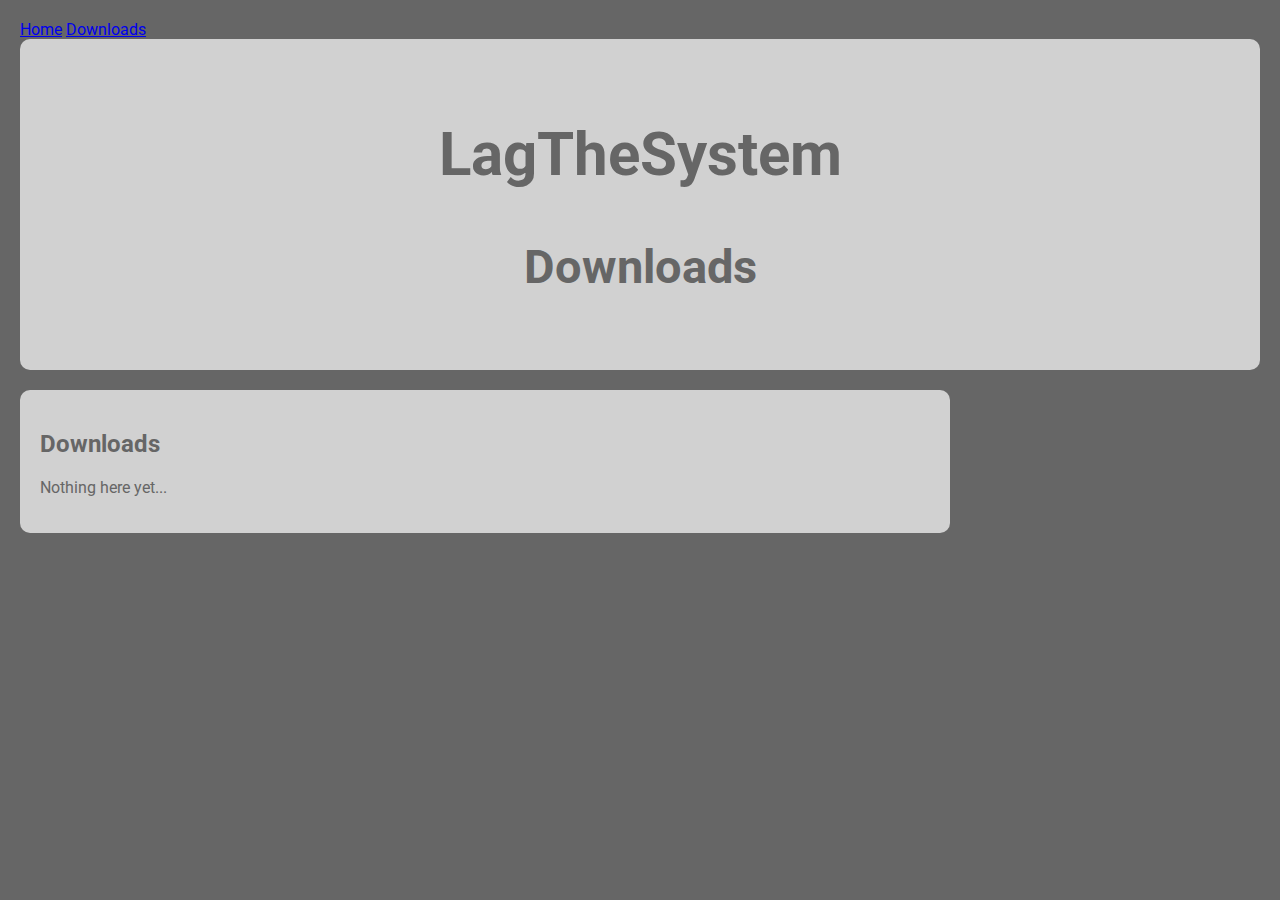
==== downloads.html @ 336e89b9 "Added downloads page" ====
<!DOCTYPE html>
<html lang="en">

<head>
    <!-- Global site tag (gtag.js) - Google Analytics -->
    <script async src="https://www.googletagmanager.com/gtag/js?id=G-QH9NJZW2RK"></script>
    <script>
        window.dataLayer = window.dataLayer || [];
        function gtag() { dataLayer.push(arguments); }
        gtag('js', new Date());

        gtag('config', 'G-QH9NJZW2RK');
    </script>
    <link rel="stylesheet" type="text/css" href="css/style.css" media="screen" />
    <meta charset="UTF-8">
    <link href="https://fonts.googleapis.com/css?family=Roboto:300,400,500,700" rel="stylesheet">
    <title>
        LagTheSystem Development
    </title>
</head>

<body>
    <div class="topnav">
        <a href="index.html">Home</a>
        <a class="active" href="downloads.html">Downloads</a>
    </div>
    <div class="header">
        <h2>LagTheSystem</h2>
        <h3>Downloads</h3>
    </div>

    <div class="row">
        <div class="leftcolumn">
            <div class="card">
                <h2>Downloads</h2>
                <p>Nothing here yet...</p>
            </div>
            <!--           <div class="card">
                <h2>TITLE HEADING</h2>
                <h5>Title description, Sep 2, 2017</h5>
                <div class="fakeimg" style="height:200px;">Image</div>
                <p>Some text..</p>
              </div>
            </div>
        -->

            <!--              <div class="card">
                <h3>Popular Post</h3>
                <div class="fakeimg">Image</div><br>
                <div class="fakeimg">Image</div><br>
                <div class="fakeimg">Image</div>
              </div>
              <div class="card">
                <h3>Follow Me</h3>
                <p>Some text..</p>
              </div>
            </div>
          </div> -->

            <!--        <div class="footer">
            <h2>Footer</h2>
          </div> -->
</body>

</html>
---- css/style.css ----
:root {
    --card-bg-color: rgb(209,209,209);
    --bg-color: rgb(102,102,102);
}

* {
    box-sizing: border-box;
}

html, body {
    min-height: 100vh;
    margin: 0;
    font-family: Roboto, Arial, sans-serif;
    color: var(--bg-color);
}

input, textarea {
    outline: none;
}



body {
    padding: 20px;
    background: var(--bg-color);
  }
  
  /* Header/Blog Title */
  .header {
    padding: 30px;
    font-size: 40px;
    text-align: center;
    background: var(--card-bg-color);
    border-radius: 10px;
  }
  
  /* Create two unequal columns that floats next to each other */
  /* Left column */
  .leftcolumn {
    float: left;
    width: 75%;
  }
  
  /* Right column */
  .rightcolumn {
    float: left;
    width: 25%;
    padding-left: 20px;
  }
  
  /* Fake image */
  .fakeimg {
    background-color: #aaa;
    width: 100%;
    padding: 20px;
  }
  
  /* Add a card effect for articles */
  .card {
    background-color: var(--card-bg-color);
    padding: 20px;
    margin-top: 20px;
    border-radius: 10px;
  }
  
  /* Clear floats after the columns */
  .row:after {
    content: "";
    display: grid;
    clear: both;
  }

  .ltslogo img {
    max-width: 100%;
    height: auto;
    border-radius: 20px;
  }
  
  /* Footer */
  .footer {
    padding: 20px;
    text-align: center;
    background: var(--card-bg-color);
    margin-top: 20px;
  }
  


  .contact .card {
      position: relative;
      width: 80%;
      border-radius: 10px;
  }

  .contact {
      padding-left: 10px;
  }
  
    .form-inner p label {
        display: block;
        width: 100%;
        padding: 15px;
        margin-bottom: 10px;
        border: none;
        border-radius: 20px;
        background: rgb(133, 133, 133);
        }
    .form-inner textarea {
        resize: none;
        }
    button {
        width: 100%;
        padding: 10px;
        margin-top: 20px;
        border-radius: 20px;
        border: none;
        border-bottom: 4px solid rgb(100, 100, 100);
        background: rgb(133, 133, 133); 
        font-size: 16px;
        font-weight: 400;
        color: #fff;
        }
    button:hover {
        background: rgb(94, 94, 94);
        }
  /* Responsive layout - when the screen is less than 800px wide, make the two columns stack on top of each other instead of next to each other */
  @media screen and (max-width: 800px) {
    .leftcolumn, .rightcolumn {
      width: 100%;
      padding: 0;
    }
  }
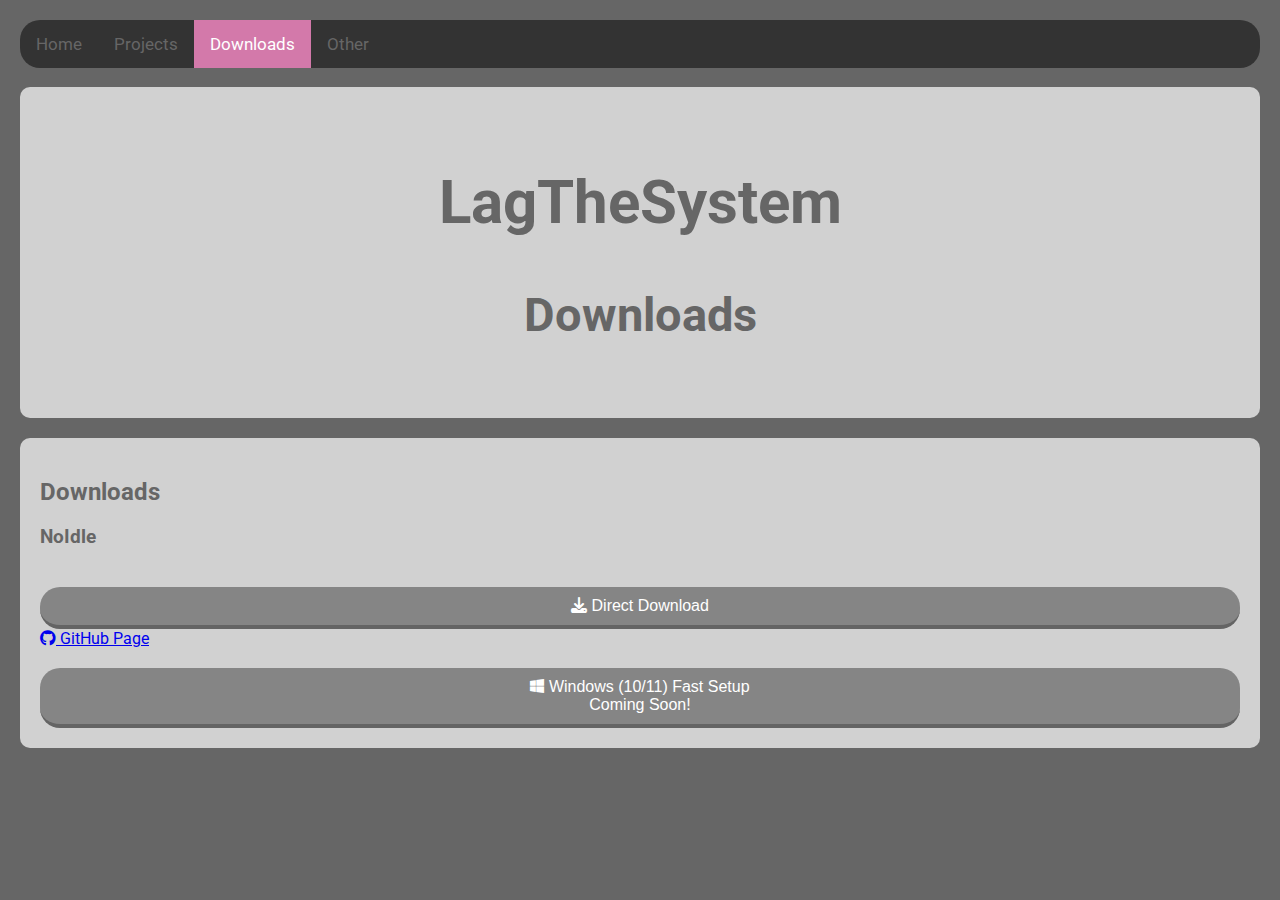
==== commit 1c0a533c: "Merge branch 'main' of https://github.com/LagTheSystem/LagTheSystemDevelopmentWebsite" ====
--- a/downloads.html
+++ b/downloads.html
@@ -11,18 +11,30 @@
 
         gtag('config', 'G-QH9NJZW2RK');
     </script>
+    <meta http-equiv="X-UA-Compatible" content="IE=edge">
     <link rel="stylesheet" type="text/css" href="css/style.css" media="screen" />
     <meta charset="UTF-8">
+    <link rel="stylesheet" href="https://cdnjs.cloudflare.com/ajax/libs/font-awesome/6.1.1/css/all.min.css" crossorigin="anonymous">
     <link href="https://fonts.googleapis.com/css?family=Roboto:300,400,500,700" rel="stylesheet">
     <title>
         LagTheSystem Development
     </title>
+      	<script>
+	(function(){
+		if (window.location.protocol.substr(0, 4) === "file")
+		{
+			alert("Error - G9048N1C784938N2187N3JM1");
+		}
+	})();
+	</script>
 </head>
 
 <body>
     <div class="topnav">
         <a href="index.html">Home</a>
+        <a href="projects.html">Projects</a>
         <a class="active" href="downloads.html">Downloads</a>
+        <a href="other.html">Other</a>
     </div>
     <div class="header">
         <h2>LagTheSystem</h2>
@@ -33,7 +45,12 @@
         <div class="leftcolumn">
             <div class="card">
                 <h2>Downloads</h2>
-                <p>Nothing here yet...</p>
+                <h3>NoIdle</h3>
+                <button onClick="window.location.href='https://github.com/LagTheSystem/NoIdle/releases/latest/download/NoIdle-1.0.1.py'" class="btn"><i class="fa fa-download"></i> Direct Download</button>
+                <a href="https://github.com/LagTheSystem/NoIdle/releases" target="_blank" class="btn"><i class="fa-brands fa-github"></i> GitHub Page</a>
+                <button class="btnsoon">
+                    <i class="fa-brands fa-windows"></i> Windows (10/11) Fast Setup<br><div class="soon">Coming Soon!</div>
+                </button>
             </div>
             <!--           <div class="card">
                 <h2>TITLE HEADING</h2>
@@ -62,4 +79,4 @@
           </div> -->
 </body>
 
-</html>+</html>
--- a/css/style.css
+++ b/css/style.css
@@ -1,132 +1,168 @@
 :root {
-    --card-bg-color: rgb(209,209,209);
-    --bg-color: rgb(102,102,102);
+  --card-bg-color: rgb(209, 209, 209);
+  --bg-color: rgb(102, 102, 102);
 }
 
 * {
-    box-sizing: border-box;
+  box-sizing: border-box;
 }
 
-html, body {
-    min-height: 100vh;
-    margin: 0;
-    font-family: Roboto, Arial, sans-serif;
-    color: var(--bg-color);
+html,
+body {
+  min-height: 100vh;
+  margin: 0;
+  font-family: Roboto, Arial, sans-serif;
+  color: var(--bg-color);
 }
 
-input, textarea {
-    outline: none;
+input,
+textarea {
+  outline: none;
 }
 
+body {
+  padding: 20px;
+  background: var(--bg-color);
+}
 
+/* Header/Blog Title */
+.header {
+  margin-top: 19px;
+  padding: 30px;
+  font-size: 40px;
+  text-align: center;
+  background: var(--card-bg-color);
+  border-radius: 10px;
+}
 
-body {
-    padding: 20px;
-    background: var(--bg-color);
+/* Create two unequal columns that floats next to each other */
+/* Left column */
+.leftcolumn {
+  float: left;
+  width: 75%;
+}
+
+/* Right column */
+.rightcolumn {
+  float: left;
+  width: 25%;
+  padding-left: 20px;
+}
+
+/* Fake image */
+.fakeimg {
+  background-color: #aaa;
+  width: 100%;
+  padding: 20px;
+}
+
+/* Add a card effect for articles */
+.card {
+  background-color: var(--card-bg-color);
+  padding: 20px;
+  margin-top: 20px;
+  border-radius: 10px;
+}
+
+/* Clear floats after the columns */
+.row:after {
+  content: "";
+  display: grid;
+  clear: both;
+}
+
+.ltslogo img {
+  max-width: 100%;
+  height: auto;
+  border-radius: 20px;
+}
+
+/* Footer */
+.footer {
+  padding: 20px;
+  text-align: center;
+  background: var(--card-bg-color);
+  margin-top: 20px;
+}
+
+.contact .card {
+  position: relative;
+  width: 80%;
+  border-radius: 10px;
+}
+
+.contact {
+  padding-left: 10px;
+}
+
+.contact .card form p label input,
+.contact .card form p label textarea {
+  display: block;
+  width: 100%;
+  height: auto;
+  padding: 5px;
+  padding-left: 15px;
+  border: none;
+  border-radius: 20px;
+  background: rgb(133, 133, 133);
+}
+
+.contact .card form p label textarea {
+  padding-top: 10px;
+}
+
+button {
+  width: 100%;
+  padding: 10px;
+  margin-top: 20px;
+  border-radius: 20px;
+  border: none;
+  border-bottom: 4px solid rgb(100, 100, 100);
+  background: rgb(133, 133, 133);
+  font-size: 16px;
+  font-weight: 400;
+  color: #fff;
+}
+button:hover {
+  background: rgb(94, 94, 94);
+}
+.topnav {
+  background-color: #333;
+  overflow: hidden;
+  border-radius: 20px;
+}
+.topnav a {
+  float: left;
+  color: var(--bg-color);
+  text-align: center;
+  padding: 14px 16px;
+  text-decoration: none;
+  font-size: 17px;
+  transition: 0.3s ease-out;
+}
+
+.topnav a:hover,
+.topnav a:focus {
+  background-color: #ddd;
+  color: black;
+  transform: scale(1.05);
+}
+.topnav a.active {
+  background-color: #d379aa;
+  color: white;
+}
+/* Responsive layout - when the screen is less than 800px wide, make the two columns stack on top of each other instead of next to each other */
+@media screen and (max-width: 1400px) {
+  .leftcolumn,
+  .rightcolumn {
+    width: 100%;
+    padding: 0;
   }
-  
-  /* Header/Blog Title */
-  .header {
-    padding: 30px;
-    font-size: 40px;
-    text-align: center;
-    background: var(--card-bg-color);
-    border-radius: 10px;
+}
+
+@media screen and (max-width: 800px) {
+  .contact .card form p label text-area,
+  .contact {
+    width: 100%;
   }
-  
-  /* Create two unequal columns that floats next to each other */
-  /* Left column */
-  .leftcolumn {
-    float: left;
-    width: 75%;
-  }
-  
-  /* Right column */
-  .rightcolumn {
-    float: left;
-    width: 25%;
-    padding-left: 20px;
-  }
-  
-  /* Fake image */
-  .fakeimg {
-    background-color: #aaa;
-    width: 100%;
-    padding: 20px;
-  }
-  
-  /* Add a card effect for articles */
-  .card {
-    background-color: var(--card-bg-color);
-    padding: 20px;
-    margin-top: 20px;
-    border-radius: 10px;
-  }
-  
-  /* Clear floats after the columns */
-  .row:after {
-    content: "";
-    display: grid;
-    clear: both;
-  }
-
-  .ltslogo img {
-    max-width: 100%;
-    height: auto;
-    border-radius: 20px;
-  }
-  
-  /* Footer */
-  .footer {
-    padding: 20px;
-    text-align: center;
-    background: var(--card-bg-color);
-    margin-top: 20px;
-  }
-  
-
-
-  .contact .card {
-      position: relative;
-      width: 80%;
-      border-radius: 10px;
-  }
-
-  .contact {
-      padding-left: 10px;
-  }
-  
-    .form-inner p label {
-        display: block;
-        width: 100%;
-        padding: 15px;
-        margin-bottom: 10px;
-        border: none;
-        border-radius: 20px;
-        background: rgb(133, 133, 133);
-        }
-    .form-inner textarea {
-        resize: none;
-        }
-    button {
-        width: 100%;
-        padding: 10px;
-        margin-top: 20px;
-        border-radius: 20px;
-        border: none;
-        border-bottom: 4px solid rgb(100, 100, 100);
-        background: rgb(133, 133, 133); 
-        font-size: 16px;
-        font-weight: 400;
-        color: #fff;
-        }
-    button:hover {
-        background: rgb(94, 94, 94);
-        }
-  /* Responsive layout - when the screen is less than 800px wide, make the two columns stack on top of each other instead of next to each other */
-  @media screen and (max-width: 800px) {
-    .leftcolumn, .rightcolumn {
-      width: 100%;
-      padding: 0;
-    }
-  }+}
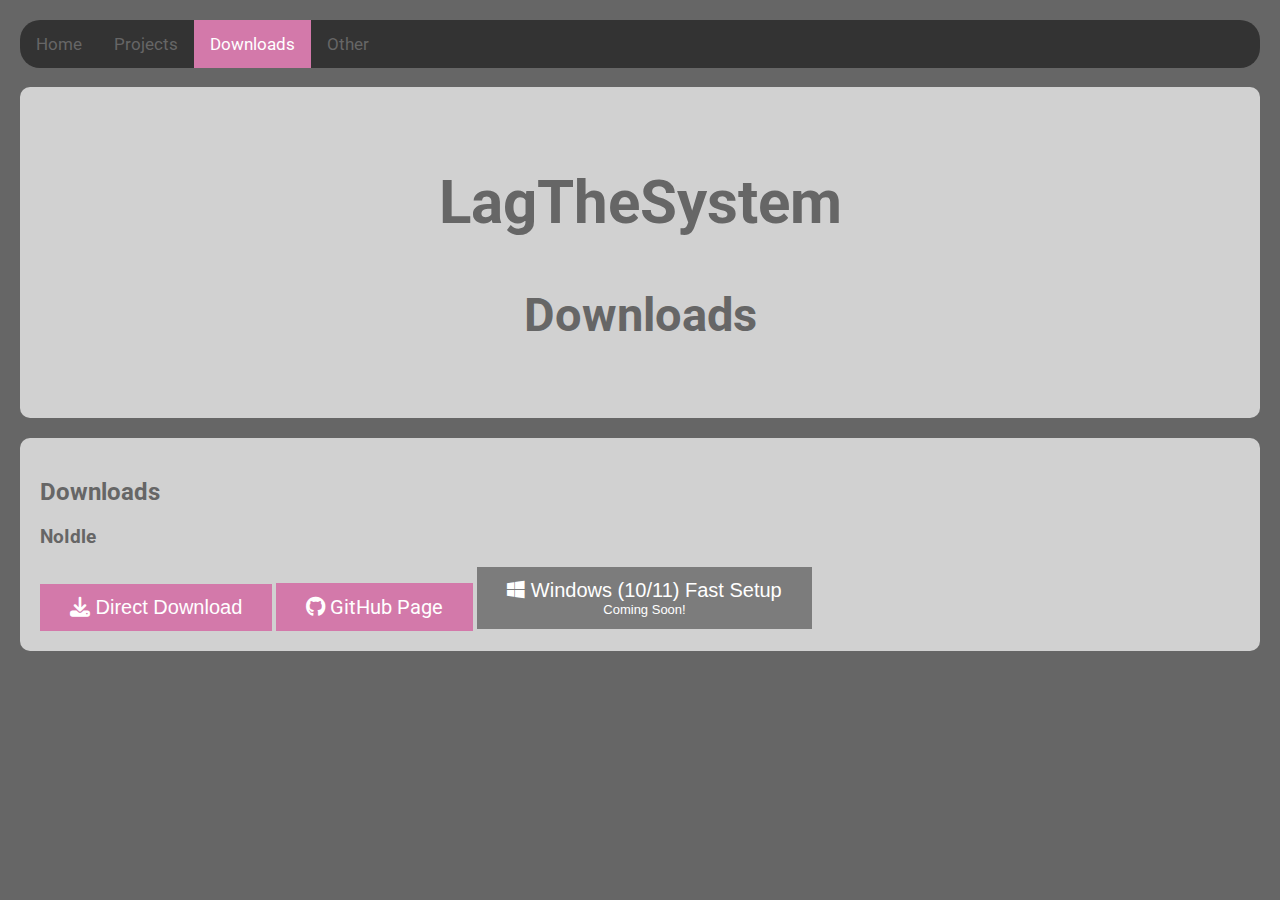
==== commit ff5508ff: "Google Ads (I'm srry but i need money)" ====
--- a/downloads.html
+++ b/downloads.html
@@ -11,6 +11,8 @@
 
         gtag('config', 'G-QH9NJZW2RK');
     </script>
+    <script async src="https://pagead2.googlesyndication.com/pagead/js/adsbygoogle.js?client=ca-pub-9669058772446164"
+     crossorigin="anonymous"></script>
     <meta http-equiv="X-UA-Compatible" content="IE=edge">
     <link rel="stylesheet" type="text/css" href="css/style.css" media="screen" />
     <meta charset="UTF-8">
--- a/css/style.css
+++ b/css/style.css
@@ -72,7 +72,7 @@
 }
 
 .ltslogo img {
-  max-width: 100%;
+  max-width: 50%;
   height: auto;
   border-radius: 20px;
 }
@@ -111,7 +111,35 @@
   padding-top: 10px;
 }
 
-button {
+.btn {
+  background-color: #d379aa;
+  color: white;
+  border: none;
+  padding: 12px 30px;
+  cursor: pointer;
+  font-size: 20px;
+  text-decoration: none;
+}
+
+.btn:hover {
+  background: rgb(94, 94, 94);
+}
+
+.btnsoon {
+  background-color: rgb(124, 124, 124);
+  color: white;
+  border: none;
+  padding: 12px 30px;
+  cursor: pointer;
+  font-size: 20px;
+  text-decoration: none;
+}
+
+.btnsoon:hover {
+  background: rgb(94, 94, 94);
+}
+
+.form-btn {
   width: 100%;
   padding: 10px;
   margin-top: 20px;
@@ -123,14 +151,17 @@
   font-weight: 400;
   color: #fff;
 }
-button:hover {
+
+.form-btn:hover {
   background: rgb(94, 94, 94);
 }
+
 .topnav {
   background-color: #333;
   overflow: hidden;
   border-radius: 20px;
 }
+
 .topnav a {
   float: left;
   color: var(--bg-color);
@@ -141,6 +172,10 @@
   transition: 0.3s ease-out;
 }
 
+.soon {
+  font-size: 13px;
+}
+
 .topnav a:hover,
 .topnav a:focus {
   background-color: #ddd;
@@ -151,6 +186,17 @@
   background-color: #d379aa;
   color: white;
 }
+
+.nocomment {
+  font-size: 10px;
+}
+
+hr.solid {
+  border-top: 3px solid #bbb;
+}
+
+
+
 /* Responsive layout - when the screen is less than 800px wide, make the two columns stack on top of each other instead of next to each other */
 @media screen and (max-width: 1400px) {
   .leftcolumn,
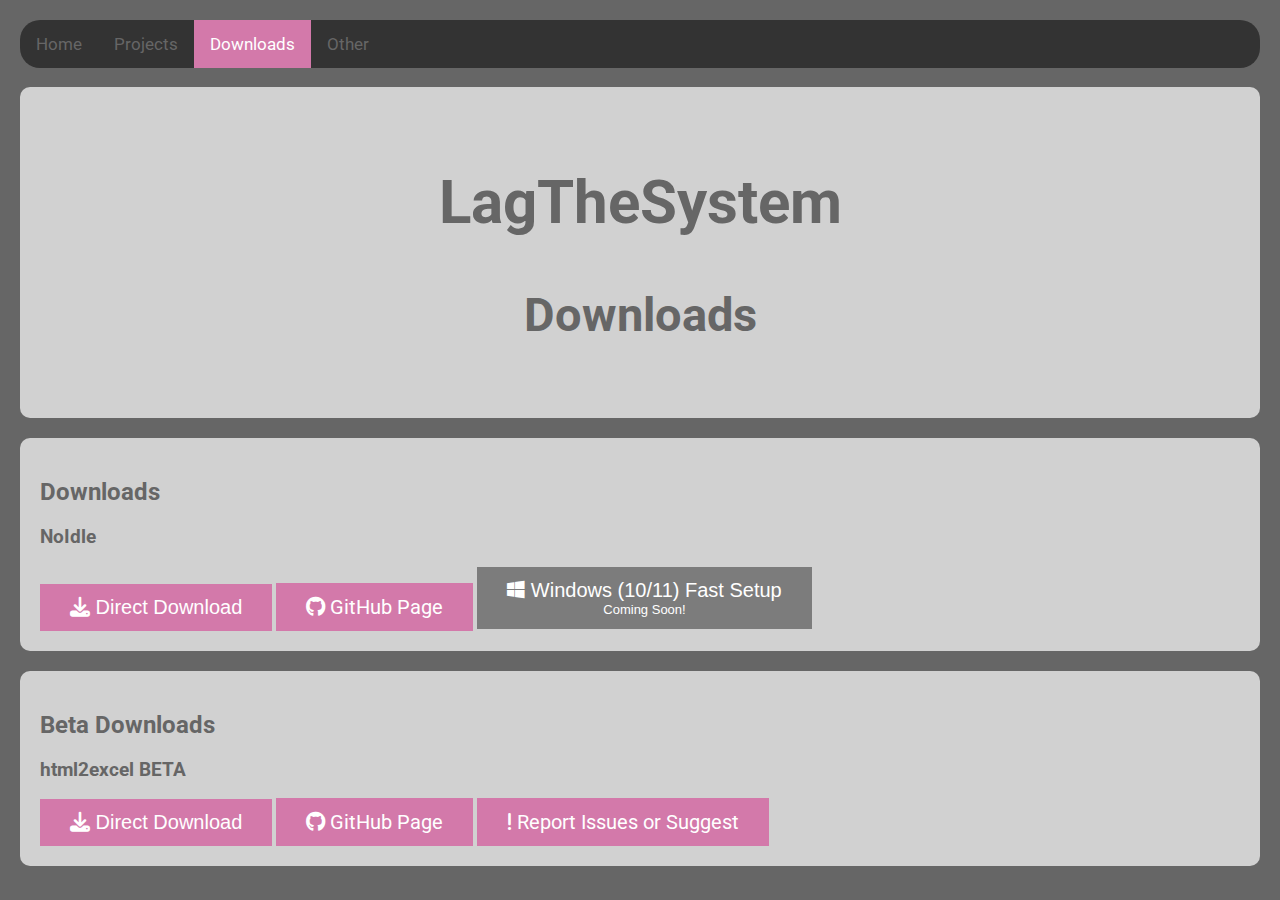
==== commit 339b5686: "Tweaked downloads" ====
--- a/downloads.html
+++ b/downloads.html
@@ -54,6 +54,13 @@
                     <i class="fa-brands fa-windows"></i> Windows (10/11) Fast Setup<br><div class="soon">Coming Soon!</div>
                 </button>
             </div>
+            <div class="card">
+                <h2>Beta Downloads</h2>
+                <h3>html2excel BETA</h3>
+                <button onClick="window.location.href='https://github.com/LagTheSystem/html2excel/releases/latest/download/html2excel.py'" class="btn"><i class="fa fa-download"></i> Direct Download</button>
+                <a href="https://github.com/LagTheSystem/html2excel/releases" target="_blank" class="btn"><i class="fa-brands fa-github"></i> GitHub Page</a>
+                <a href="https://github.com/LagTheSystem/html2excel/issues" target="_blank" class="btn"><i class="fa-solid fa-exclamation"></i> Report Issues or Suggest</a>
+            </div>
             <!--           <div class="card">
                 <h2>TITLE HEADING</h2>
                 <h5>Title description, Sep 2, 2017</h5>
